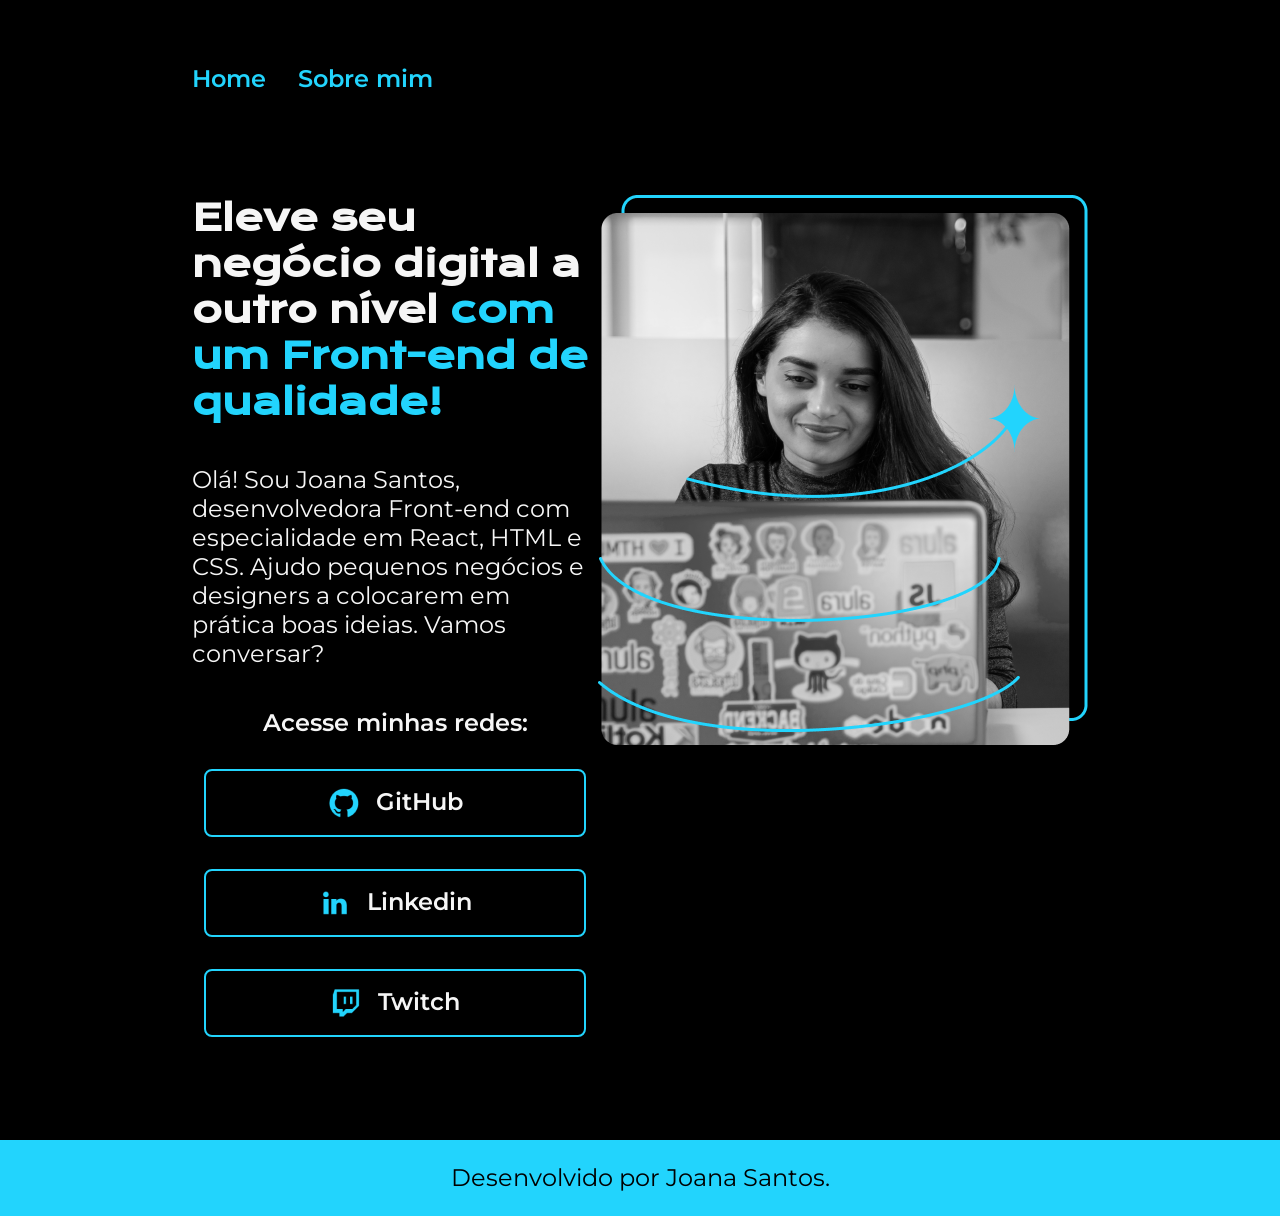
==== praticando_conhecimento/html_css/02/index.html @ 61714642 "Criado diretorio para pratica de conhecimento" ====
<!DOCTYPE html>
<html lang="pt-br">
<head>
    <meta charset="UTF-8">
    <meta name="viewport" content="width=device-width, initial-scale=1.0">
    <link rel="stylesheet" href="style.css">
    <title>Portifólio</title>
</head>
<body>

    <header class="cabecalho">
        <nav class="cabecalho__menu">
            <a class="cabecalho__menu__navegacao" href="index.html">Home</a>
            <a class="cabecalho__menu__navegacao" href="about.html">Sobre mim</a>
        </nav>
    </header>

    <main class="apresentacao">
        <section class="apresentacao__conteudo">

            <h1 class="apresentacao__conteudo__titulo">Eleve seu negócio digital a outro nível <strong class="apresentacao__conteudo__destaque"> com um Front-end de qualidade!</strong>
            </h1>
        
            <p class="apresentacao__conteudo__texto">Olá! Sou Joana Santos, desenvolvedora Front-end com especialidade em React, HTML e CSS. Ajudo pequenos negócios e designers a colocarem em prática boas ideias. Vamos conversar?</p>
            
            <div class="apresentacao__conteudo__links">

                <h2 class="apresentacao__conteudo__links__texto">Acesse minhas redes:</h2>

                <a class="apresentacao__conteudo__links_navegacao">
                    <img src="/trilha_html_css/assets/Logo_Github.png">
                    GitHub</a>
                <a class="apresentacao__conteudo__links_navegacao">
                    <img src="/trilha_html_css/assets/Logo_linkedin.png">
                    Linkedin</a>
                <a class="apresentacao__conteudo__links_navegacao">
                    <img src="/trilha_html_css/assets/Logo_Twitch.png">
                    Twitch</a>
            </div>
        </section>
    
        <img src="/trilha_html_css/assets/profile.png" alt="Foto da Joana Programando">
    </main>

    <footer class="rodape">
        <h2 class="rodape_texto">Desenvolvido por Joana Santos.</h2>
    </footer>
</body>
</html>
---- praticando_conhecimento/html_css/02/style.css ----
@import url('https://fonts.googleapis.com/css2?family=Krona+One&family=Montserrat:ital,wght@0,100..900;1,100..900&display=swap');


*{
    margin: 0;
    padding: 0;
}

body{
    height: 100vh;
    box-sizing: border-box;
    
    background-color: #000000;
    color: #f6f6f6;
}

.cabecalho{
    padding: 5% 0 0 15%;
    /* border: 1px solid red; */
}

.cabecalho__menu{
    display: flex;
    gap: 32px;
}

.cabecalho__menu__navegacao{
    font-size: 24px;
    font-family: "Montserrat", sans-serif;
    font-weight: 600;
    color: #22D4FD;
    text-decoration: none;
}

.apresentacao{
    padding: 8% 15%;
    display: flex;
    justify-content: space-between;
    align-items: start;
    /* gap: 58px; */
}

.apresentacao__conteudo{
    /* border: 1px solid red; */
    width: 615px;
    display: flex;
    flex-direction: column;
    gap: 40px;
}

.apresentacao__conteudo__titulo{
    font-size: 36px;
    font-family: "Krona One", sans-serif;
}

.apresentacao__conteudo__texto{
    font-size: 24px;
    font-family: "Montserrat", sans-serif;
}

.apresentacao__conteudo__destaque{
    color: #22D4FD;
}

.apresentacao__conteudo__links{
    /* border: 1px solid green; */
    
    display: flex;
    flex-direction: column;
    align-items: center;
    justify-content: space-between;
    gap: 32px;
}

.apresentacao__conteudo__links__texto{
    font-size: 24px;
    font-family: "Montserrat", sans-serif;
    font-weight: 600;
}

.apresentacao__conteudo__links_navegacao{
    color: #f6f6f6;
    background-color: #000000;
    padding: 16px 0;
    width: 378px;
    font-size: 24px;
    font-family: "Montserrat", sans-serif;
    font-weight: 600;
    text-align: center;
    border-radius: 8px;
    border: 2px solid #22D4FD;

    display: flex;
    justify-content: center;
    gap: 16px;
}

.apresentacao__conteudo__links_navegacao:hover{
    background-color: #272727;
}


.rodape_texto{
    padding: 23.64px;
    text-align: center;
    font-size: 24px;
    font-family: "Montserrat", sans-serif;
    font-weight: 400;
    color: #000000;
    background-color: #22D4FD;
}
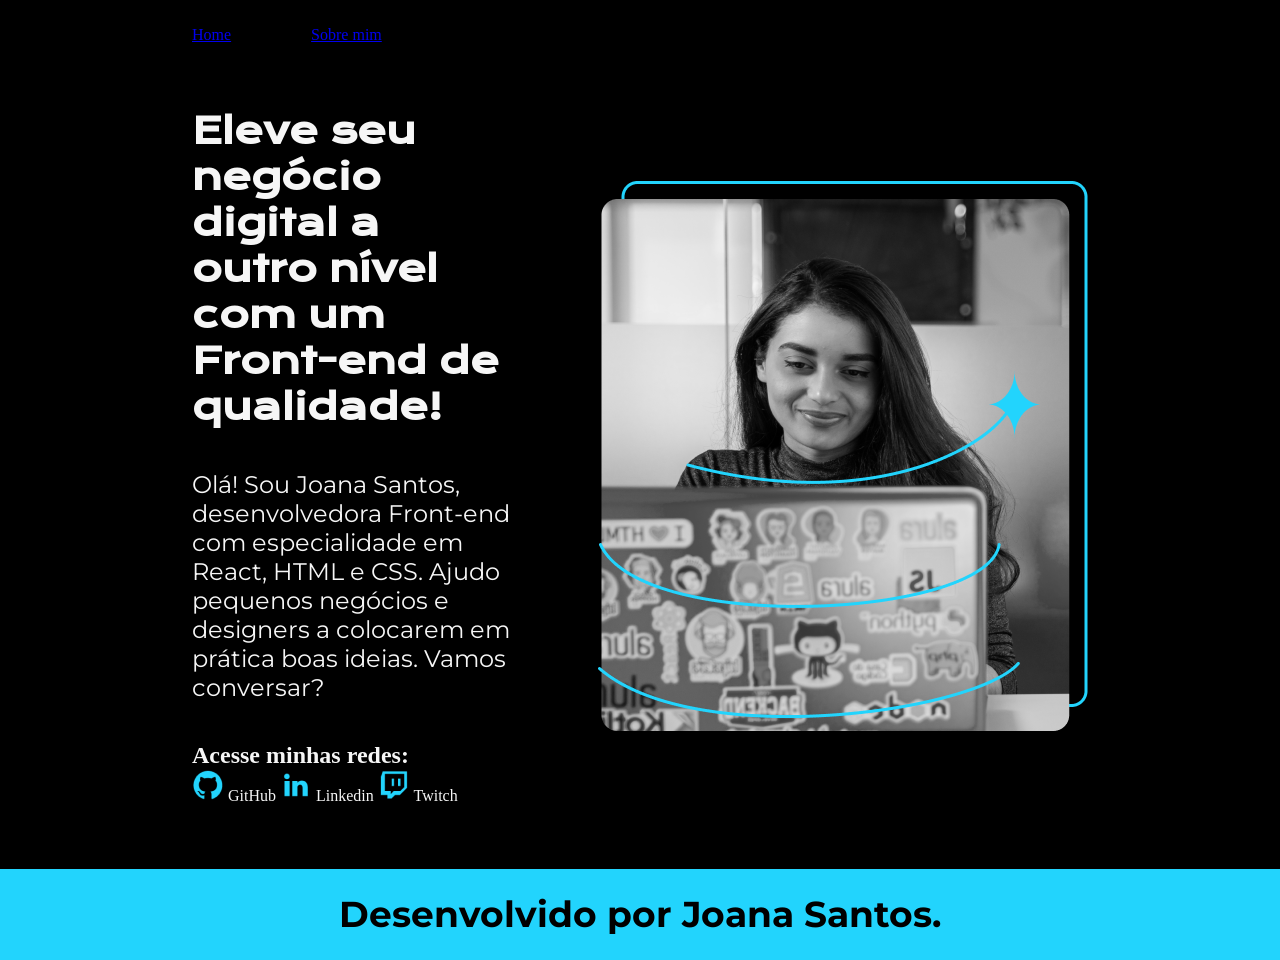
==== commit 7807aadf: "Criado diretorio para curso 5 e novos assets" ====
--- a/praticando_conhecimento/html_css/02/index.html
+++ b/praticando_conhecimento/html_css/02/index.html
@@ -3,7 +3,7 @@
 <head>
     <meta charset="UTF-8">
     <meta name="viewport" content="width=device-width, initial-scale=1.0">
-    <link rel="stylesheet" href="style.css">
+    <link rel="stylesheet" href="/trilha_html_css/passo_02/curso_3_4/styles/style.css">
     <title>Portifólio</title>
 </head>
 <body>
--- a/trilha_html_css/passo_02/curso_3_4/styles/style.css
+++ b/trilha_html_css/passo_02/curso_3_4/styles/style.css
@@ -0,0 +1,136 @@
+@import url('https://fonts.googleapis.com/css2?family=Krona+One&family=Montserrat:wght@400;600&display=swap');
+
+:root{
+    --cor-primaria: #000000;
+    --cor-secundaria: #F6F6F6;
+    --cor-terciaria: #22D4FD;
+    --cor-hover: #272727;
+    --fonte-primaria: 'Krona One', sans-serif;
+    --fonte-secundaria: 'Montserrat', sans-serif;
+}
+
+*{
+    margin: 0;
+    padding: 0;
+}
+
+body{
+    box-sizing: border-box;
+    background-color: var(--cor-primaria);
+    color: var(--cor-secundaria);
+}
+
+.cabecalho{
+    padding: 2% 0 0 15%;
+}
+
+.cabecalho__menu{
+    display: flex;
+    gap: 80px;
+}
+
+.cabecalho__menu_link{
+    color: var(--cor-terciaria);
+    font-family: var(--fonte-secundaria);
+    font-weight: 600;
+    font-size: 1.5rem;
+    
+    text-decoration: none;
+}
+
+.titulo-destaque{
+    color: var(--cor-terciaria);
+}
+
+.apresentacao{
+    padding: 5% 15%;
+    display: flex;
+    align-items: center;
+    justify-content: space-between;
+    gap: 82px;
+}
+
+.apresentacao__imagem{
+    width: 50%;
+}
+
+.apresentacao__conteudo{
+    width: 50%;
+    display: flex;
+    flex-direction: column;
+    gap: 40px;
+}
+
+.apresentacao__conteudo__titulo{
+    font-size: 2.25rem;
+    font-family: var(--fonte-primaria);
+}
+
+.apresentacao__conteudo__texto{
+    font-size: 1.5rem;
+    font-family: var(--fonte-secundaria);
+}
+
+.apresentacao__links{
+    display: flex;
+    flex-direction: column;
+    align-items: center;
+    gap: 32px;
+}
+
+.apresentacao__links_h2{
+    font-family: var(--fonte-primaria);
+    font-weight: 400;
+    font-size: 1.5rem;
+}
+
+.apresentacao__links__navegacao{
+    color: var(--cor-secundaria);
+    display: flex;
+    width: 50%;
+    align-items: center;
+    justify-content: center;
+    border-radius: 8px;
+    font-size: 1.5rem;
+    font-weight: 600;
+    padding: 21.5px 0;
+    text-decoration: none;
+    font-family: var(--fonte-secundaria);
+    border: 2px solid var(--cor-terciaria);
+    gap: 16px;
+}
+
+.apresentacao__links__navegacao:hover{
+    background-color: var(--cor-hover);
+}
+
+.rodape{
+    background-color: var(--cor-terciaria);
+    padding: 23.64px;
+    text-align: center;
+    font-family: var(--fonte-secundaria);
+    font-weight: 400;
+    font-size: 1.5rem;
+    color: var(--cor-primaria);
+}
+
+@media (max-width: 1200px){
+    
+    .cabecalho{
+        padding: 5%;
+    }
+    
+    .cabecalho__menu{
+        /* display: flex; */
+        justify-content: center;
+    }
+    
+    .apresentacao{
+        flex-direction: column-reverse;
+        padding: 15% 5%;
+    }
+
+    .apresentacao__conteudo{
+        width: auto;
+    }
+}
